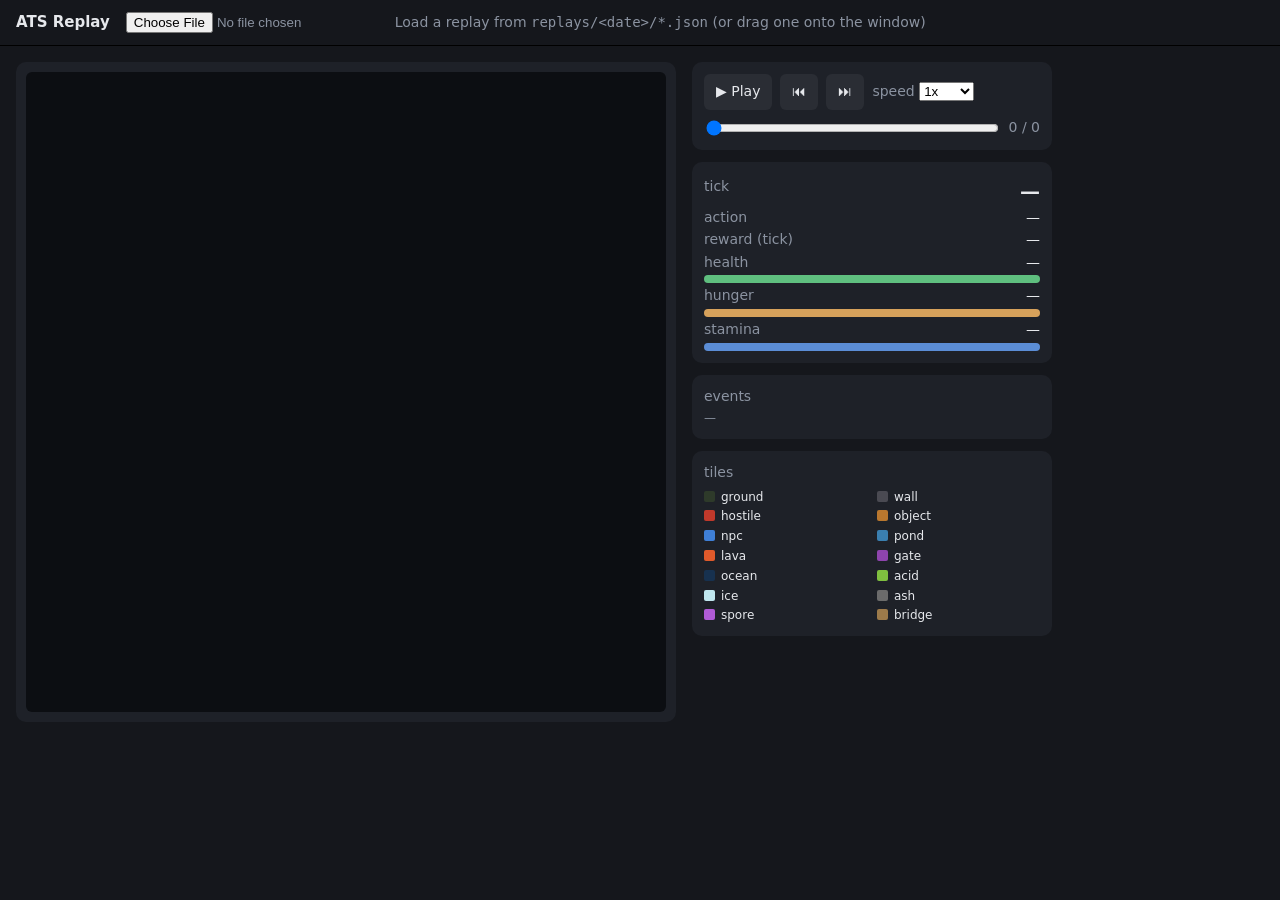
==== replay_viewer.html @ 282cefee "Add 2D replay viewer (standalone HTML) Open replay_viewer.html in a browser, pick a replays/<date>/*" ====
<!doctype html>
<html lang="en">
<head>
<meta charset="utf-8">
<meta name="viewport" content="width=device-width, initial-scale=1">
<title>ATS Replay</title>
<style>
  :root{
    --bg:#15171c; --panel:#1e2128; --ink:#e6e8ec; --dim:#8b93a1; --accent:#5b8dd6;
  }
  *{box-sizing:border-box}
  body{margin:0;background:var(--bg);color:var(--ink);font:14px/1.4 "Segoe UI",system-ui,sans-serif}
  header{padding:12px 16px;display:flex;gap:16px;align-items:center;flex-wrap:wrap;border-bottom:1px solid #000}
  h1{font-size:15px;margin:0;font-weight:700}
  .muted{color:var(--dim)}
  input[type=file]{color:var(--dim)}
  main{display:flex;gap:16px;padding:16px;flex-wrap:wrap}
  #stage{background:var(--panel);border-radius:10px;padding:10px}
  canvas{background:#0c0e12;border-radius:6px;display:block;image-rendering:pixelated}
  #side{flex:1;min-width:240px;max-width:360px;display:flex;flex-direction:column;gap:12px}
  .card{background:var(--panel);border-radius:10px;padding:12px}
  .row{display:flex;justify-content:space-between;margin:3px 0}
  .bar{height:8px;border-radius:4px;background:#2a2d34;overflow:hidden;margin-top:2px}
  .bar > span{display:block;height:100%}
  .controls{display:flex;gap:8px;align-items:center;flex-wrap:wrap}
  button{background:#2a2d34;color:var(--ink);border:0;border-radius:6px;padding:8px 12px;cursor:pointer;font:inherit}
  button:hover{background:#343843}
  input[type=range]{flex:1;min-width:140px}
  .legend{display:grid;grid-template-columns:1fr 1fr;gap:3px 10px;font-size:12px}
  .sw{display:inline-block;width:11px;height:11px;border-radius:2px;margin-right:6px;vertical-align:-1px}
  .ev{font-size:12px;color:var(--dim);max-height:120px;overflow:auto}
  .big{font-size:20px;font-weight:700}
</style>
</head>
<body>
<header>
  <h1>ATS Replay</h1>
  <input type="file" id="file" accept=".json">
  <span class="muted" id="meta">Load a replay from <code>replays/&lt;date&gt;/*.json</code> (or drag one onto the window)</span>
</header>
<main>
  <div id="stage"><canvas id="cv" width="640" height="640"></canvas></div>
  <div id="side">
    <div class="card">
      <div class="controls">
        <button id="play">▶ Play</button>
        <button id="back">⏮</button>
        <button id="fwd">⏭</button>
        <label class="muted">speed
          <select id="speed">
            <option value="0.25">0.25x</option>
            <option value="0.5">0.5x</option>
            <option value="1" selected>1x</option>
            <option value="2">2x</option>
            <option value="4">4x</option>
            <option value="8">8x</option>
          </select>
        </label>
      </div>
      <div style="margin-top:8px" class="controls">
        <input type="range" id="scrub" min="0" max="0" value="0">
        <span class="muted" id="frameno">0 / 0</span>
      </div>
    </div>
    <div class="card">
      <div class="row"><span class="muted">tick</span><span class="big" id="tick">—</span></div>
      <div class="row"><span class="muted">action</span><span id="action">—</span></div>
      <div class="row"><span class="muted">reward (tick)</span><span id="reward">—</span></div>
      <div class="row"><span class="muted">health</span><span id="hpv">—</span></div>
      <div class="bar"><span id="hp" style="background:#5fbf7f"></span></div>
      <div class="row"><span class="muted">hunger</span><span id="hunv">—</span></div>
      <div class="bar"><span id="hun" style="background:#d6a15b"></span></div>
      <div class="row"><span class="muted">stamina</span><span id="stav">—</span></div>
      <div class="bar"><span id="sta" style="background:#5b8dd6"></span></div>
    </div>
    <div class="card">
      <div class="muted" style="margin-bottom:4px">events</div>
      <div class="ev" id="events">—</div>
    </div>
    <div class="card">
      <div class="muted" style="margin-bottom:6px">tiles</div>
      <div class="legend" id="legend"></div>
    </div>
  </div>
</main>
<script>
const TILES = {
  0:["ground","#2e3a2a"], 1:["wall","#4a4a52"], 2:["hostile","#c0392b"],
  3:["object","#b9772e"], 4:["npc","#3f7fd6"], 5:["pond","#3a7fb0"],
  6:["lava","#e05a2b"], 7:["gate","#8e44ad"], 8:["ocean","#17314f"],
  9:["acid","#7fbf3f"], 10:["ice","#bfe6ee"], 11:["ash","#6b6b6b"],
  12:["spore","#b05bd6"], 13:["bridge","#9c7a4a"]
};
const cv = document.getElementById("cv"), ctx = cv.getContext("2d");
let data=null, frames=[], i=0, playing=false, timer=null, bounds=null, view=5;

function legend(){
  const el=document.getElementById("legend"); el.innerHTML="";
  for(const k in TILES){ const [n,c]=TILES[k];
    el.insertAdjacentHTML("beforeend",`<div><span class="sw" style="background:${c}"></span>${n}</div>`);
  }
}
legend();

function computeBounds(){
  let minx=1e9,maxx=-1e9,miny=1e9,maxy=-1e9;
  for(const f of frames){
    minx=Math.min(minx,f.x-view); maxx=Math.max(maxx,f.x+view);
    miny=Math.min(miny,f.y-view); maxy=Math.max(maxy,f.y+view);
  }
  bounds={minx,maxx,miny,maxy,cols:maxx-minx+1,rows:maxy-miny+1};
}

// Reveal the tile patches for frames 0..idx into a world map {key: type}.
function revealed(idx){
  const m=new Map();
  for(let k=0;k<=idx;k++){
    const f=frames[k], g=f.tiles; if(!g) continue;
    const n=g.length, half=(n-1)/2;
    for(let r=0;r<n;r++) for(let c=0;c<g[r].length;c++){
      const wx=f.x+(c-half), wy=f.y+(r-half);
      m.set(wx+","+wy, g[r][c]);
    }
  }
  return m;
}

function draw(){
  if(!frames.length){return;}
  const f=frames[i];
  const cell=Math.max(2, Math.floor(Math.min(cv.width/bounds.cols, cv.height/bounds.rows)));
  const W=bounds.cols*cell, H=bounds.rows*cell;
  const ox=Math.floor((cv.width-W)/2), oy=Math.floor((cv.height-H)/2);
  ctx.fillStyle="#0c0e12"; ctx.fillRect(0,0,cv.width,cv.height);
  // revealed map
  const m=revealed(i);
  for(const [key,t] of m){
    const [wx,wy]=key.split(",").map(Number);
    const px=ox+(wx-bounds.minx)*cell, py=oy+(wy-bounds.miny)*cell;
    ctx.fillStyle=(TILES[t]&&TILES[t][1])||"#222"; ctx.fillRect(px,py,cell,cell);
  }
  // trail
  ctx.strokeStyle="rgba(255,235,120,.55)"; ctx.lineWidth=Math.max(1,cell/4); ctx.beginPath();
  for(let k=0;k<=i;k++){ const fk=frames[k];
    const px=ox+(fk.x-bounds.minx)*cell+cell/2, py=oy+(fk.y-bounds.miny)*cell+cell/2;
    k===0?ctx.moveTo(px,py):ctx.lineTo(px,py);
  }
  ctx.stroke();
  // entities (best-effort: list of {x,y} or [x,y,...])
  if(Array.isArray(f.ents)) for(const e of f.ents){
    let ex,ey; if(Array.isArray(e)){ex=e[0];ey=e[1];} else if(e&&typeof e==="object"){ex=e.x;ey=e.y;}
    if(ex==null||ey==null) continue;
    const px=ox+(ex-bounds.minx)*cell, py=oy+(ey-bounds.miny)*cell;
    ctx.fillStyle="#ff5555"; ctx.fillRect(px+cell*0.2,py+cell*0.2,cell*0.6,cell*0.6);
  }
  // agent + facing
  const ax=ox+(f.x-bounds.minx)*cell+cell/2, ay=oy+(f.y-bounds.miny)*cell+cell/2;
  ctx.fillStyle="#ffffff"; ctx.beginPath(); ctx.arc(ax,ay,Math.max(2,cell*0.42),0,7); ctx.fill();
  const fx=(f.f&&f.f[0])||0, fy=(f.f&&f.f[1])||0;
  if(fx||fy){ ctx.strokeStyle="#111"; ctx.lineWidth=Math.max(1,cell/5); ctx.beginPath();
    ctx.moveTo(ax,ay); ctx.lineTo(ax+fx*cell*0.5, ay+fy*cell*0.5); ctx.stroke(); }
  hud(f);
}

function bar(id,v){ document.getElementById(id).style.width=Math.max(0,Math.min(100,v))+"%"; }
function hud(f){
  document.getElementById("tick").textContent=f.t;
  document.getElementById("action").textContent=f.a||"—";
  document.getElementById("reward").textContent=(f.r>=0?"+":"")+ (f.r!=null?f.r.toFixed(2):"—");
  document.getElementById("hpv").textContent=Math.round(f.hp); bar("hp",f.hp);
  document.getElementById("hunv").textContent=Math.round(f.hun); bar("hun",f.hun);
  document.getElementById("stav").textContent=Math.round(f.sta); bar("sta",f.sta);
  document.getElementById("events").innerHTML=(f.ev&&f.ev.length)?f.ev.map(e=>"• "+e).join("<br>"):"—";
  document.getElementById("scrub").value=i;
  document.getElementById("frameno").textContent=(i+1)+" / "+frames.length;
}

function load(obj){
  data=obj; frames=obj.frames||[]; i=0; view=obj.view||5;
  if(!frames.length){ document.getElementById("meta").textContent="No frames in this file."; return; }
  computeBounds();
  document.getElementById("scrub").max=frames.length-1;
  document.getElementById("meta").innerHTML=
    `ep <b>${obj.episode??"?"}</b> · ${obj.where??""} · <b>${obj.outcome??""}</b>`+
    (obj.cause?` · cause: ${obj.cause}`:"")+` · ${frames.length} frames`;
  draw();
}

function step(d){ i=Math.max(0,Math.min(frames.length-1,i+d)); draw(); }
function setPlay(p){
  playing=p; document.getElementById("play").textContent=p?"⏸ Pause":"▶ Play";
  if(timer){clearInterval(timer);timer=null;}
  if(p){ const sp=parseFloat(document.getElementById("speed").value);
    timer=setInterval(()=>{ if(i>=frames.length-1){setPlay(false);return;} step(1); }, 120/sp); }
}
document.getElementById("play").onclick=()=>setPlay(!playing);
document.getElementById("fwd").onclick=()=>{setPlay(false);step(1);};
document.getElementById("back").onclick=()=>{setPlay(false);step(-1);};
document.getElementById("scrub").oninput=e=>{setPlay(false); i=+e.target.value; draw();};
document.getElementById("speed").onchange=()=>{ if(playing) setPlay(true); };
document.getElementById("file").onchange=e=>{
  const f=e.target.files[0]; if(!f) return;
  f.text().then(t=>{ try{ load(JSON.parse(t)); }catch(err){ document.getElementById("meta").textContent="Bad JSON: "+err; } });
};
window.addEventListener("dragover",e=>e.preventDefault());
window.addEventListener("drop",e=>{ e.preventDefault(); const f=e.dataTransfer.files[0];
  if(f) f.text().then(t=>{ try{ load(JSON.parse(t)); }catch(err){ document.getElementById("meta").textContent="Bad JSON: "+err; } }); });
</script>
</body>
</html>
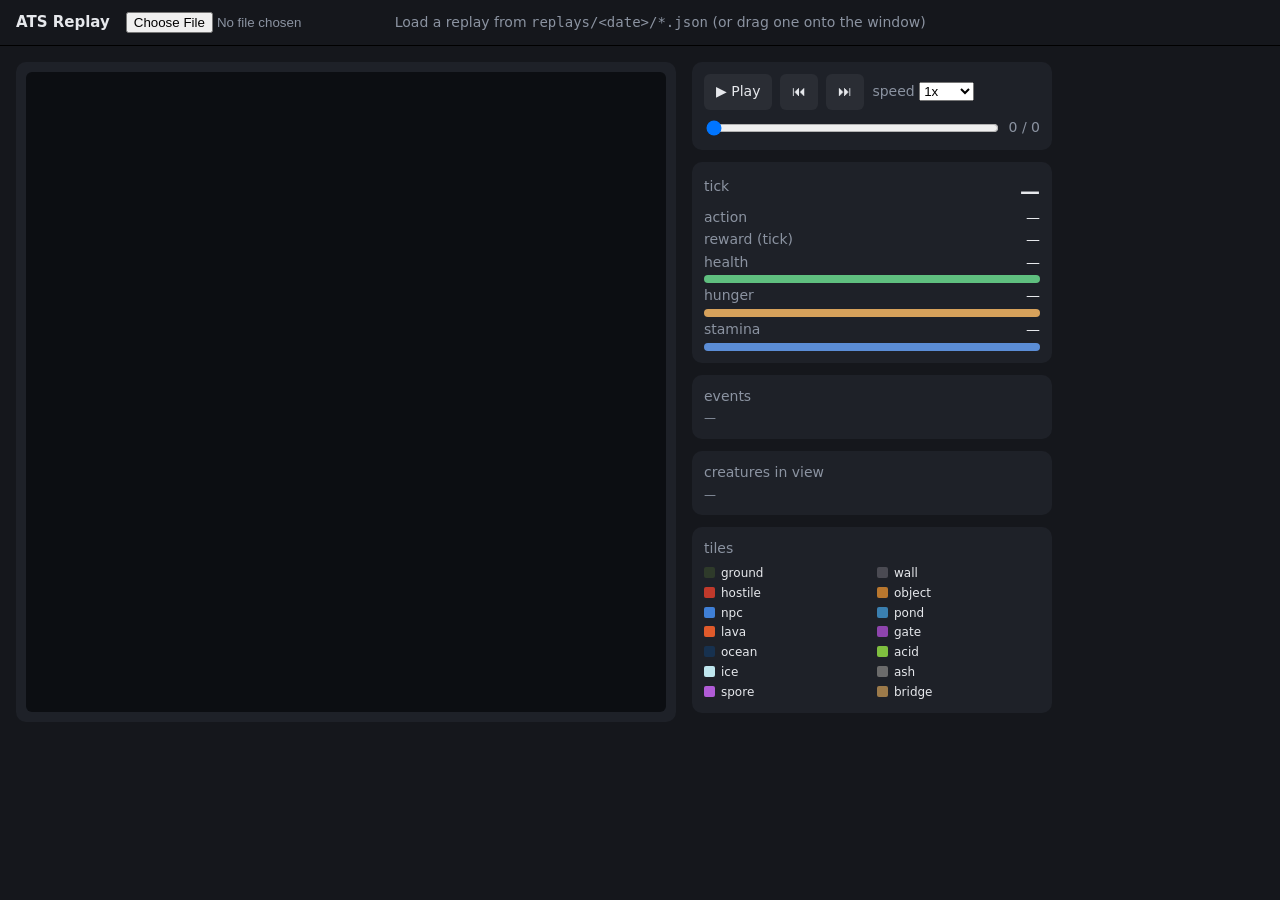
==== commit e4192684: "replay: creatures drawn where they are, named, coloured by what they're doing Positions were recorde" ====
--- a/replay_viewer.html
+++ b/replay_viewer.html
@@ -78,12 +78,22 @@
       <div class="ev" id="events">—</div>
     </div>
     <div class="card">
+      <div class="muted" style="margin-bottom:4px">creatures in view</div>
+      <div class="ev" id="ents">—</div>
+    </div>
+    <div class="card">
       <div class="muted" style="margin-bottom:6px">tiles</div>
       <div class="legend" id="legend"></div>
     </div>
   </div>
 </main>
 <script>
+// What a creature is doing (entities.py `job`), and its colour
+const JOBS = {
+  "":["creature","#ff5555"], wander:["wander","#c8c8c8"], rest:["rest","#7a7f8a"],
+  graze:["graze","#7fd67f"], flee:["flee","#ffe066"], hunt:["hunt","#ff8c1a"],
+  eat:["eat","#b3542d"], fight:["fight you","#ff2a2a"], chase:["chase you","#ff3df0"],
+};
 const TILES = {
   0:["ground","#2e3a2a"], 1:["wall","#4a4a52"], 2:["hostile","#c0392b"],
   3:["object","#b9772e"], 4:["npc","#3f7fd6"], 5:["pond","#3a7fb0"],
@@ -146,12 +156,14 @@
     k===0?ctx.moveTo(px,py):ctx.lineTo(px,py);
   }
   ctx.stroke();
-  // entities (best-effort: list of {x,y} or [x,y,...])
+  // creatures: {x,y,n,j} in world coords; old replays stored [dx,dy,..]
+  // relative to the agent. Coloured by what they are doing.
   if(Array.isArray(f.ents)) for(const e of f.ents){
-    let ex,ey; if(Array.isArray(e)){ex=e[0];ey=e[1];} else if(e&&typeof e==="object"){ex=e.x;ey=e.y;}
+    let ex,ey,j="";
+    if(Array.isArray(e)){ex=f.x+e[0];ey=f.y+e[1];} else if(e&&typeof e==="object"){ex=e.x;ey=e.y;j=e.j||"";}
     if(ex==null||ey==null) continue;
     const px=ox+(ex-bounds.minx)*cell, py=oy+(ey-bounds.miny)*cell;
-    ctx.fillStyle="#ff5555"; ctx.fillRect(px+cell*0.2,py+cell*0.2,cell*0.6,cell*0.6);
+    ctx.fillStyle=(JOBS[j]||JOBS[""])[1]; ctx.fillRect(px+cell*0.2,py+cell*0.2,cell*0.6,cell*0.6);
   }
   // agent + facing
   const ax=ox+(f.x-bounds.minx)*cell+cell/2, ay=oy+(f.y-bounds.miny)*cell+cell/2;
@@ -170,6 +182,9 @@
   document.getElementById("hpv").textContent=Math.round(f.hp); bar("hp",f.hp);
   document.getElementById("hunv").textContent=Math.round(f.hun); bar("hun",f.hun);
   document.getElementById("stav").textContent=Math.round(f.sta); bar("sta",f.sta);
+  const ce=(f.ents||[]).filter(e=>e&&!Array.isArray(e)&&e.n);
+  document.getElementById("ents").innerHTML=ce.length?ce.map(e=>
+    `<span class="sw" style="background:${(JOBS[e.j]||JOBS[""])[1]}"></span>${e.n}: ${(JOBS[e.j]||[e.j||"—"])[0]}`).join("<br>"):"—";
   document.getElementById("events").innerHTML=(f.ev&&f.ev.length)?f.ev.map(e=>"• "+e).join("<br>"):"—";
   document.getElementById("scrub").value=i;
   document.getElementById("frameno").textContent=(i+1)+" / "+frames.length;
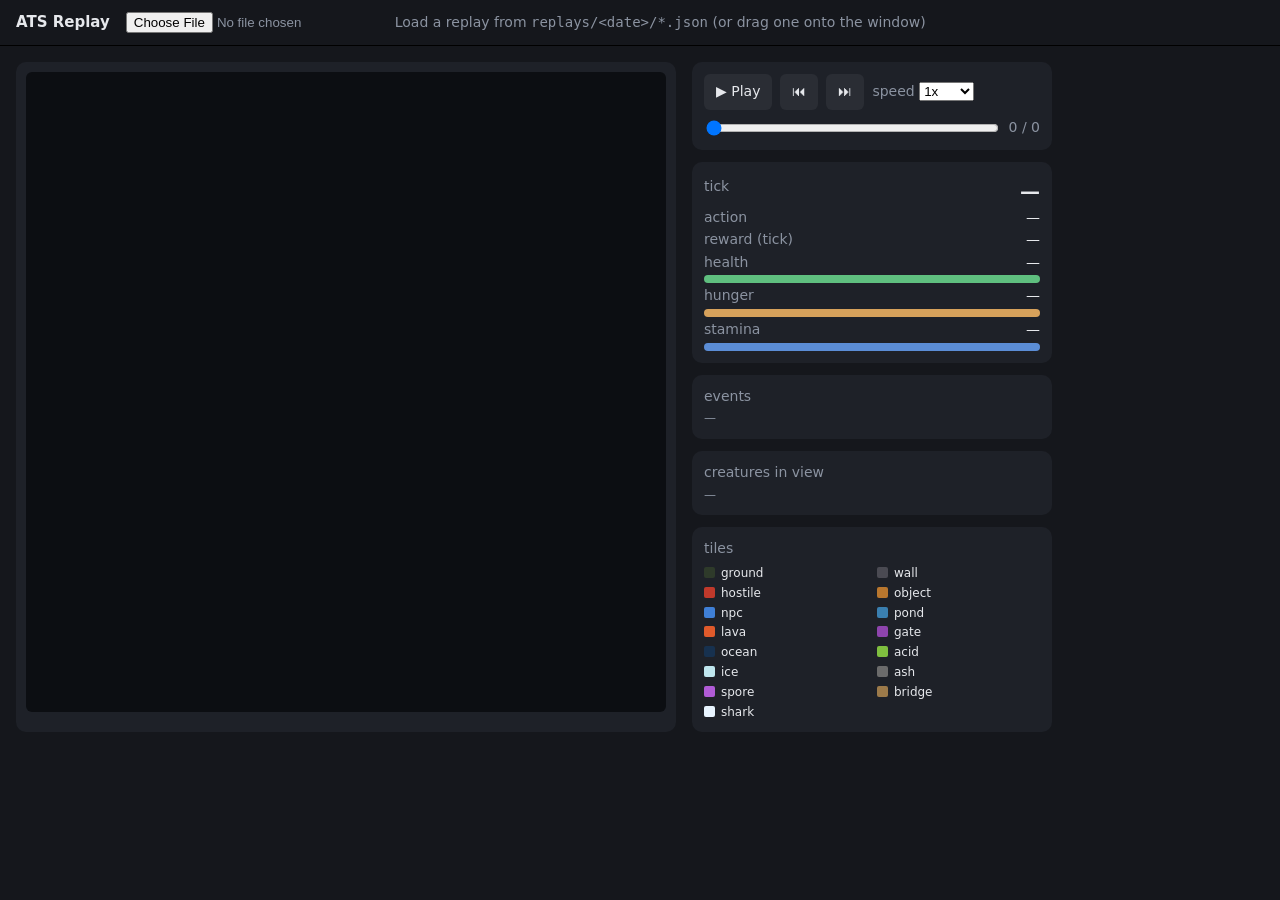
==== commit 41514389: "W2b: a shark you can see coming After the 3-tick grace one shark surfaces inside the agent's view (S" ====
--- a/replay_viewer.html
+++ b/replay_viewer.html
@@ -93,13 +93,14 @@
   "":["creature","#ff5555"], wander:["wander","#c8c8c8"], rest:["rest","#7a7f8a"],
   graze:["graze","#7fd67f"], flee:["flee","#ffe066"], hunt:["hunt","#ff8c1a"],
   eat:["eat","#b3542d"], fight:["fight you","#ff2a2a"], chase:["chase you","#ff3df0"],
+  wait:["shark waits","#9fd3ff"], charge:["shark charges","#ff0000"],
 };
 const TILES = {
   0:["ground","#2e3a2a"], 1:["wall","#4a4a52"], 2:["hostile","#c0392b"],
   3:["object","#b9772e"], 4:["npc","#3f7fd6"], 5:["pond","#3a7fb0"],
   6:["lava","#e05a2b"], 7:["gate","#8e44ad"], 8:["ocean","#17314f"],
   9:["acid","#7fbf3f"], 10:["ice","#bfe6ee"], 11:["ash","#6b6b6b"],
-  12:["spore","#b05bd6"], 13:["bridge","#9c7a4a"]
+  12:["spore","#b05bd6"], 13:["bridge","#9c7a4a"], 14:["shark","#e8f4ff"]
 };
 const cv = document.getElementById("cv"), ctx = cv.getContext("2d");
 let data=null, frames=[], i=0, playing=false, timer=null, bounds=null, view=5;
